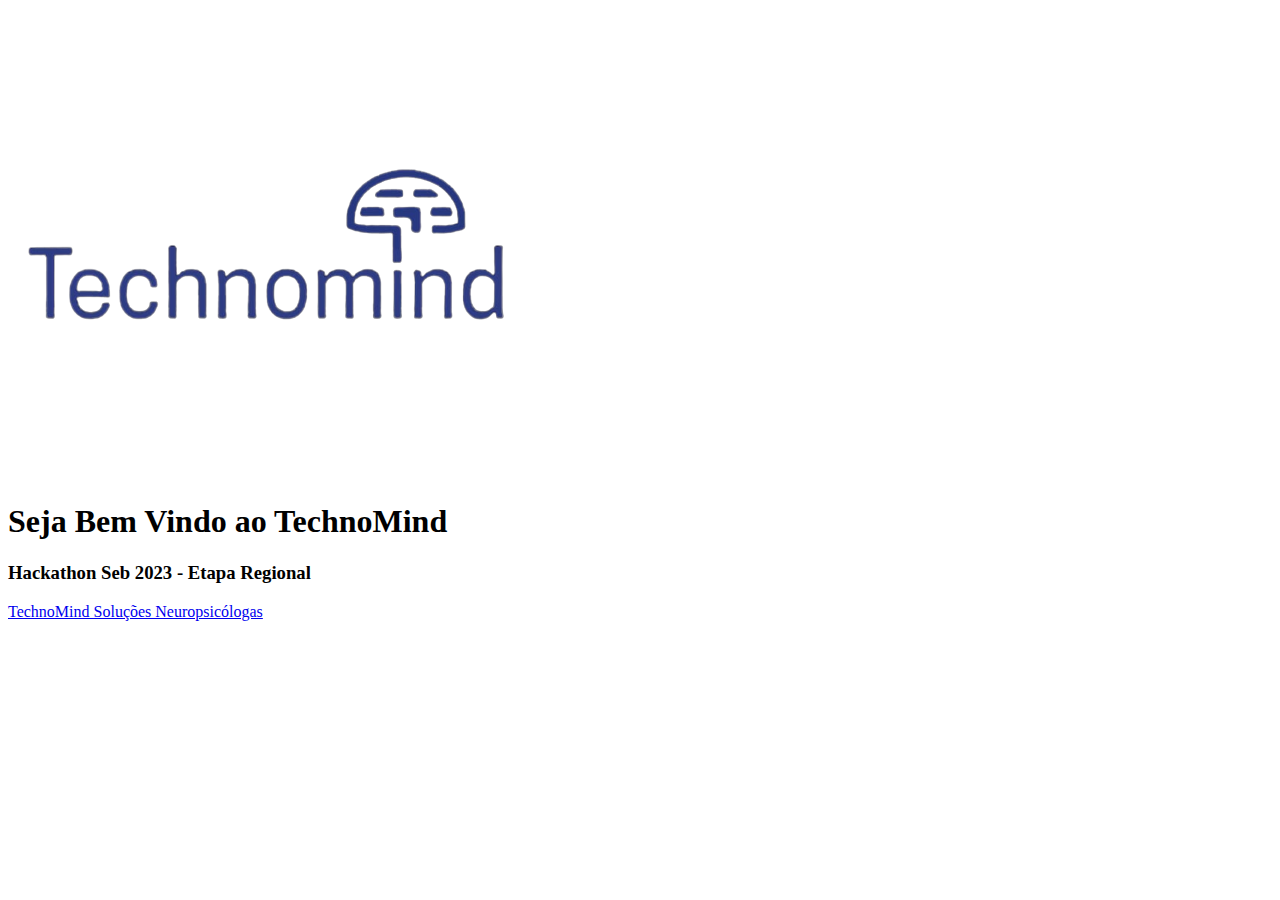
==== index.html @ a9a1e606 "First Commit" ====
<!DOCTYPE html>
<html lang="en">

<head>
    <meta charset="UTF-8">
    <meta http-equiv="X-UA-Compatible" content="IE=edge">
    <meta name="viewport" content="width=device-width, initial-scale=1.0">
    <link rel="stylesheet" href="https://cdnjs.cloudflare.com/ajax/libs/font-awesome/6.2.0/css/all.min.css"
        integrity="sha512-xh6O/CkQoPOWDdYTDqeRdPCVd1SpvCA9XXcUnZS2FmJNp1coAFzvtCN9BmamE+4aHK8yyUHUSCcJHgXloTyT2A=="
        crossorigin="anonymous" referrerpolicy="no-referrer" />

    <link rel="stylesheet" href="assets/css/start.css">

    <title>Technomind</title>
</head>

<body>
    <main id="container">
        <div class="links">
            <div id="links_header">
                <div id="logo">
                    <img src="Assets/Img/logo.png" alt="" id="logo">
                </div>
                <h1>Seja Bem Vindo ao TechnoMind</h1>
            </div>

            <div id="links_container">
                <h3>Hackathon Seb 2023 - Etapa Regional</h3>
                <a href="login.html" id="neuropsico">TechnoMind Soluções Neuropsicólogas</a>
            </div>
        </div>

    </main>
    <!-- JAVASCRIPT -->
    <script type="text/javascript" src="Assets/Js/app.js"></script>
</body>

</html>
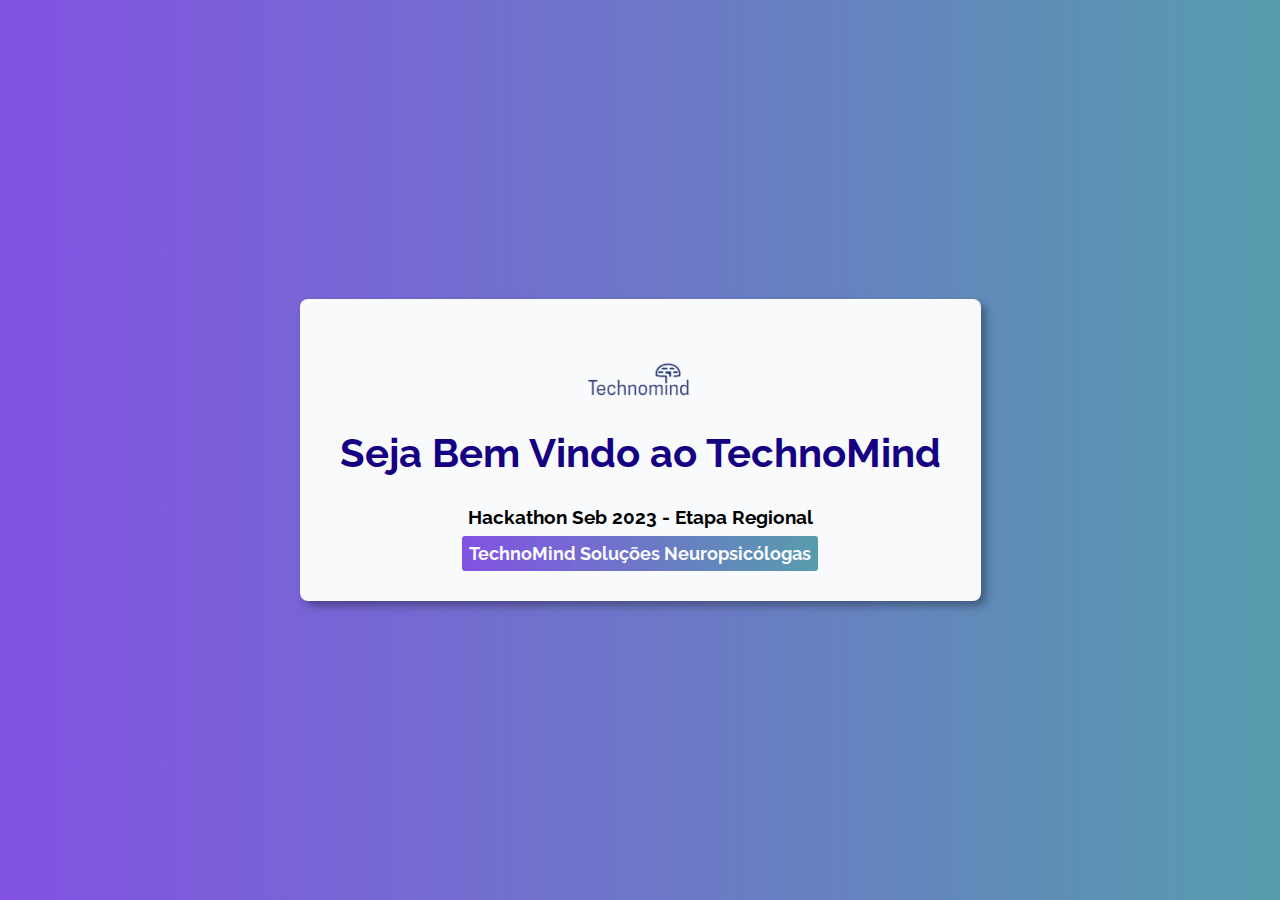
==== commit 6bbc7d07: "Update index.html" ====
--- a/index.html
+++ b/index.html
@@ -9,7 +9,7 @@
         integrity="sha512-xh6O/CkQoPOWDdYTDqeRdPCVd1SpvCA9XXcUnZS2FmJNp1coAFzvtCN9BmamE+4aHK8yyUHUSCcJHgXloTyT2A=="
         crossorigin="anonymous" referrerpolicy="no-referrer" />
 
-    <link rel="stylesheet" href="assets/css/start.css">
+    <link rel="stylesheet" href="Assets/Css/start.css">
 
     <title>Technomind</title>
 </head>
@@ -35,4 +35,4 @@
     <script type="text/javascript" src="Assets/Js/app.js"></script>
 </body>
 
-</html>+</html>
--- a/Assets/Css/start.css
+++ b/Assets/Css/start.css
@@ -0,0 +1,142 @@
+@import url('https://fonts.googleapis.com/css2?family=Noto+Sans:wght@400;700&family=Raleway:wght@400;700&display=swap');
+ 
+
+/** Variables - colors **/
+:root {
+    /* Light */
+    --color-light-50: #f8fafc;
+
+    /* Dark */
+    --color-dark-50: #797984;
+    --color-dark-100: #312d37;
+    --color-dark-900: #000;
+
+    /*Blue */
+    --color-blue-50: #048DBA;
+    --color-blue-100: #9CA6FF;
+    --color-blue-200: #5C6EB8;
+    --color-blue-300: #150182;
+    --color-blue-400: #579CAD;
+    --color-blue-500: #8352e3;
+
+    /* Gradient */
+    --color-gradient: linear-gradient(90deg, var(--color-blue-500), var(--color-blue-400));
+}
+
+/* General */
+* {
+    font-family: 'Raleway';
+    margin: 0;
+    padding: 0;
+    box-sizing: border-box;
+}
+
+#container {
+    height: 100vh;
+    width: 100%;
+    display: flex;
+    justify-content: center;
+    align-items: center;
+    background: var(--color-gradient);
+}
+
+.links {
+    display: flex;
+    flex-direction: column;
+    height: fit-content;
+    background-color: var(--color-light-50);
+    padding: 30px 40px;
+    border-radius: 8px;
+    gap: 30px;
+    box-shadow: 5px 5px 8px rgba(0, 0, 0, 0.336);
+    animation: dark-to-light-background 0.3s ease-in-out;
+}
+
+/* Logo */
+#logo {
+    display: flex;
+    justify-content: space-around;
+}
+
+#logo img {
+    width: 7rem;
+}
+
+#logo img:hover {
+    transform: scale(1.2);
+}
+
+/* Form Header */
+#links_header {
+    display: flex;
+    align-items: center;
+    justify-content: space-between;
+    flex-direction: column;
+}
+
+#links_header h1 {
+    font-size: 40px;
+    position: relative;
+    color: var(--color-blue-300);
+}
+#links_header h3 {
+    font-size: 30px;
+    position: relative;
+}
+
+
+#links_header h3::before {
+    position: absolute;
+    content: '';
+    width: 33%;
+    height: 3px;
+    background-color: var(--color-blue-300);
+    bottom: 1px;
+    border-radius: 5px;
+}
+
+/* Links */
+#links_container {
+    display: flex;
+    align-items: center;
+    justify-content: center;
+    flex-direction: column;
+    gap: 0.5rem;
+}
+
+.links_container>label {
+    font-size: 20px;
+    color: var(--color-dark-900);
+}
+
+.neuropsico {
+    border: none;
+    background-color: transparent;
+    font-size: 18px;
+    padding: 0px 5px;
+}
+
+.neuropsico:focus {
+    outline: none;
+}
+
+/* NeuroPsico Button */
+#neuropsico {
+    border: none;
+    background: var(--color-gradient);
+    padding: 7px;
+    border-radius: 3px;
+    color: var(--color-light-50);
+    font-weight: bold;
+    font-size: 18px;
+    cursor: pointer;
+    text-align: center;
+    text-decoration: none;
+}
+
+#neuropsico:hover {
+    transform: scale(1.05);
+}
+
+
+
